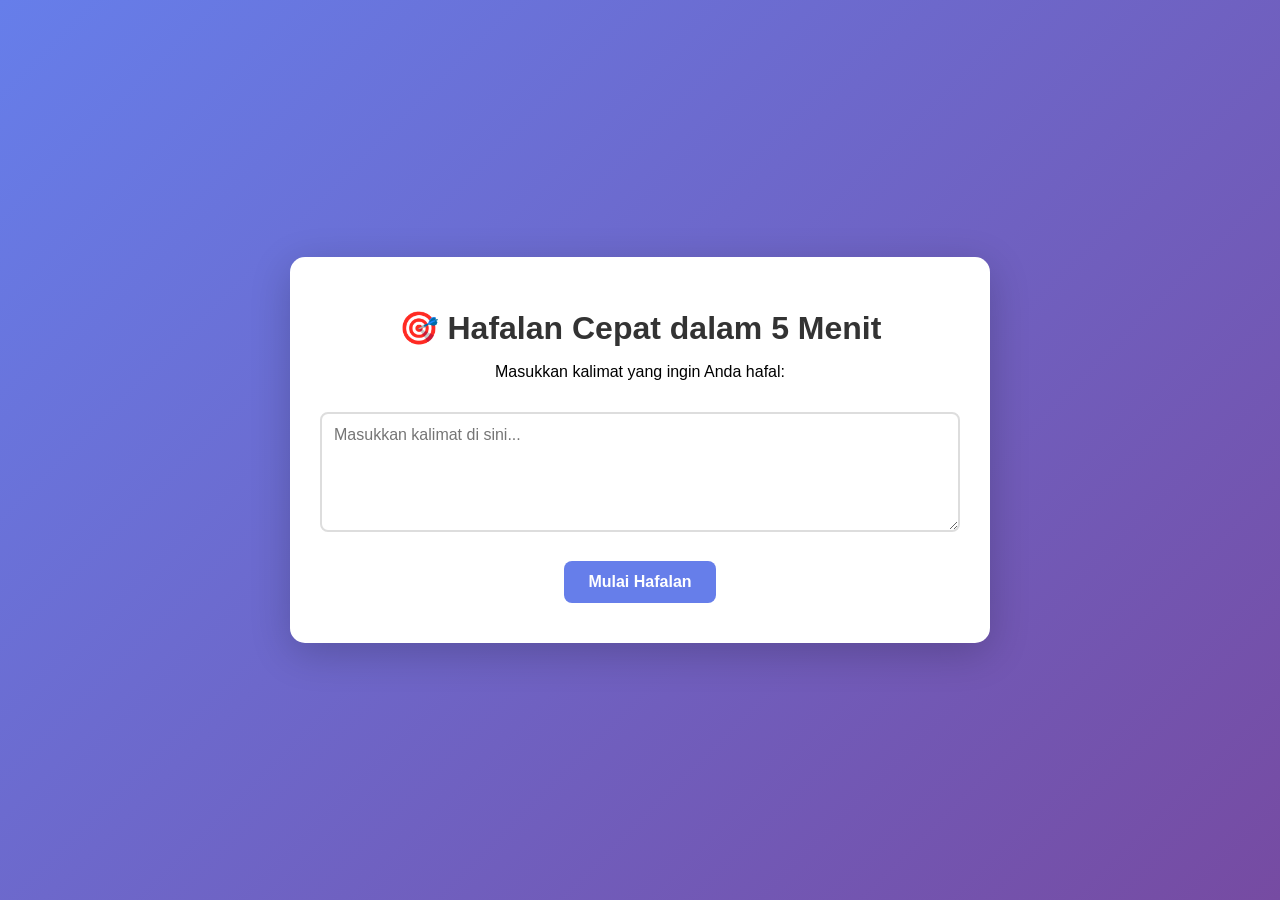
==== index.html @ 285e332a "Add files via upload" ====
<!DOCTYPE html>
<html lang="id">
<head>
    <meta charset="UTF-8">
    <meta name="viewport" content="width=device-width, initial-scale=1.0">
    <title>Hafalan Cepat dalam 5 Menit</title>
    <link rel="stylesheet" href="style.css">
</head>
<body>
    <div class="container">
        <h1>🎯 Hafalan Cepat dalam 5 Menit</h1>
        
        <!-- Mode Input -->
        <div id="inputMode" class="mode-section">
            <p>Masukkan kalimat yang ingin Anda hafal:</p>
            <textarea id="inputText" placeholder="Masukkan kalimat di sini..."></textarea>
            <button id="startBtn" class="btn-primary">Mulai Hafalan</button>
        </div>
        
        <!-- Mode Hafalan -->
        <div id="halamanMode" class="mode-section hidden">
            <div class="timer-box">
                <p id="timer">5:00</p>
            </div>
            <div id="textDisplay" class="text-display"></div>
            <div id="instructions" class="instructions"></div>
            <button id="nextBtn" class="btn-secondary hidden">Lanjut ke Siklus Berikutnya</button>
        </div>
        
        <!-- Mode Recording -->
        <div id="recordingMode" class="mode-section hidden">
            <h2>Uji Hafalan Anda</h2>
            <p class="instruction-text">Tekan tombol dibawah dan ucapkan kalimat yang telah Anda pelajari:</p>
            <button id="recordBtn" class="btn-record">🎤 Mulai Rekam</button>
            <button id="stopBtn" class="btn-stop hidden">⏹ Berhenti</button>
            <div id="recordingIndicator" class="recording-indicator hidden">Merekam...</div>
            <div id="transcriptBox" class="transcript-box hidden">
                <p><strong>Hasil Rekaman Anda:</strong></p>
                <p id="transcript"></p>
            </div>
            <div id="resultBox" class="result-box hidden">
                <p id="resultText"></p>
                <p id="accuracyScore"></p>
            </div>
            <button id="retryBtn" class="btn-secondary hidden">Coba Lagi</button>
            <button id="finishBtn" class="btn-primary hidden">Selesai & Ulangi</button>
        </div>
        
        <!-- Hasil Akhir -->
        <div id="resultMode" class="mode-section hidden">
            <h2>📊 Hasil Hafalan</h2>
            <p id="finalResult"></p>
            <button id="restartBtn" class="btn-primary">Mulai Lagi</button>
        </div>
    </div>
    <script src="script.js"></script>
</body>
</html>
---- style.css ----
* {
    box-sizing: border-box;
}

body {
    font-family: 'Segoe UI', Tahoma, Geneva, Verdana, sans-serif;
    background: linear-gradient(135deg, #667eea 0%, #764ba2 100%);
    display: flex;
    justify-content: center;
    align-items: center;
    min-height: 100vh;
    margin: 0;
    padding: 20px;
}

.container {
    background-color: white;
    padding: 30px;
    border-radius: 15px;
    box-shadow: 0 10px 40px rgba(0,0,0,0.2);
    text-align: center;
    max-width: 700px;
    width: 100%;
}

h1 {
    color: #333;
    margin-bottom: 10px;
    font-size: 2em;
}

h2 {
    color: #667eea;
    margin: 20px 0;
}

.mode-section {
    display: block;
    animation: fadeIn 0.5s ease-in;
}

.mode-section.hidden {
    display: none;
}

@keyframes fadeIn {
    from { opacity: 0; }
    to { opacity: 1; }
}

textarea {
    width: 100%;
    height: 120px;
    margin: 15px 0;
    padding: 12px;
    border: 2px solid #ddd;
    border-radius: 8px;
    resize: vertical;
    font-size: 16px;
    font-family: 'Segoe UI', Tahoma, Geneva, Verdana, sans-serif;
    transition: border-color 0.3s;
}

textarea:focus {
    outline: none;
    border-color: #667eea;
    box-shadow: 0 0 0 3px rgba(102, 126, 234, 0.1);
}

button {
    border: none;
    padding: 12px 24px;
    text-align: center;
    text-decoration: none;
    display: inline-block;
    font-size: 16px;
    margin: 10px 5px;
    cursor: pointer;
    border-radius: 8px;
    transition: all 0.3s ease;
    font-weight: 600;
}

.btn-primary {
    background-color: #667eea;
    color: white;
}

.btn-primary:hover {
    background-color: #5568d3;
    transform: translateY(-2px);
    box-shadow: 0 5px 15px rgba(102, 126, 234, 0.4);
}

.btn-secondary {
    background-color: #48bb78;
    color: white;
}

.btn-secondary:hover {
    background-color: #38a169;
    transform: translateY(-2px);
    box-shadow: 0 5px 15px rgba(72, 187, 120, 0.4);
}

.btn-record {
    background-color: #ed8936;
    color: white;
    font-size: 18px;
    padding: 15px 30px;
}

.btn-record:hover {
    background-color: #dd6b20;
    transform: translateY(-2px);
    box-shadow: 0 5px 15px rgba(237, 137, 54, 0.4);
}

.btn-stop {
    background-color: #f56565;
    color: white;
    font-size: 18px;
    padding: 15px 30px;
}

.btn-stop:hover {
    background-color: #e53e3e;
    transform: translateY(-2px);
    box-shadow: 0 5px 15px rgba(245, 101, 101, 0.4);
}
}

.hidden {
    display: none !important;
}

.timer-box {
    background: linear-gradient(135deg, #667eea 0%, #764ba2 100%);
    color: white;
    padding: 20px;
    border-radius: 12px;
    margin: 15px 0;
}

.timer-box p {
    font-size: 48px;
    margin: 0;
    font-weight: bold;
}

#textDisplay {
    font-size: 28px;
    margin: 25px 0;
    min-height: 80px;
    padding: 20px;
    background-color: #f7fafc;
    border-left: 5px solid #667eea;
    border-radius: 8px;
    line-height: 1.6;
    font-weight: 500;
    color: #2d3748;
}

.instructions {
    font-size: 18px;
    color: #667eea;
    margin: 15px 0;
    font-weight: 500;
}

.instruction-text {
    font-size: 16px;
    color: #666;
    margin: 15px 0;
}

.recording-indicator {
    display: inline-block;
    padding: 10px 20px;
    background-color: #fed7d7;
    color: #c53030;
    border-radius: 8px;
    margin: 15px 0;
    font-weight: bold;
    animation: blink 1s infinite;
}

@keyframes blink {
    0%, 50% { opacity: 1; }
    51%, 100% { opacity: 0.5; }
}

.recording-indicator.hidden {
    display: none;
}

.transcript-box, .result-box {
    background-color: #f7fafc;
    border: 2px solid #667eea;
    border-radius: 8px;
    padding: 20px;
    margin: 15px 0;
    text-align: left;
}

.transcript-box.hidden, .result-box.hidden {
    display: none;
}

#transcript {
    font-size: 16px;
    color: #2d3748;
    margin: 10px 0 0 0;
    padding: 10px;
    background-color: white;
    border-radius: 5px;
    min-height: 40px;
}

#resultText {
    font-size: 18px;
    font-weight: bold;
    margin: 0 0 10px 0;
    padding: 10px;
    border-radius: 5px;
}

#resultText.correct {
    background-color: #c6f6d5;
    color: #22543d;
}

#resultText.incorrect {
    background-color: #fed7d7;
    color: #742a2a;
}

#accuracyScore {
    font-size: 16px;
    color: #666;
    margin: 10px 0;
}

#finalResult {
    font-size: 18px;
    padding: 20px;
    background-color: #f7fafc;
    border-radius: 8px;
    margin: 15px 0;
}
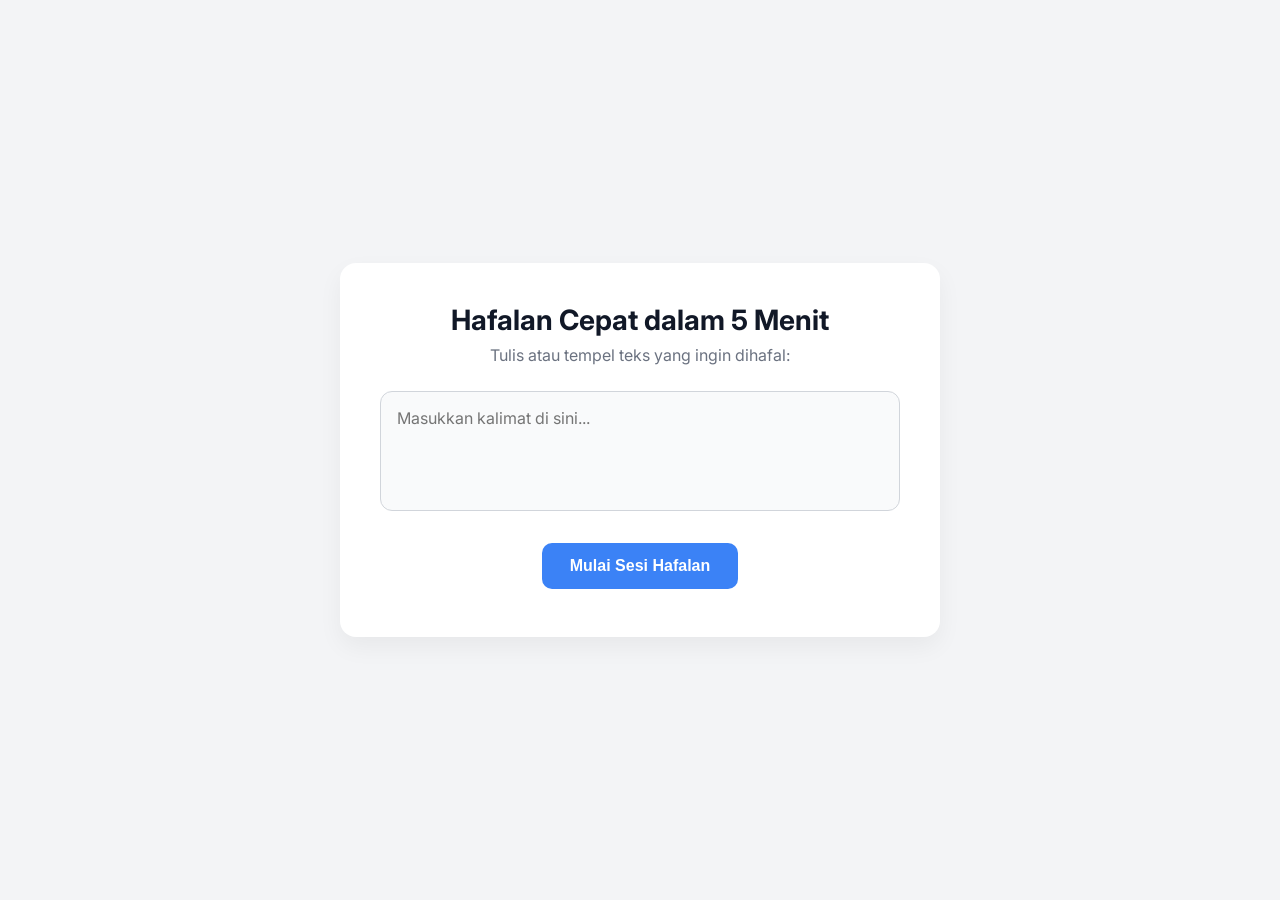
==== commit 6e9a32d0: "Add files via upload" ====
--- a/index.html
+++ b/index.html
@@ -8,13 +8,13 @@
 </head>
 <body>
     <div class="container">
-        <h1>🎯 Hafalan Cepat dalam 5 Menit</h1>
+        <h1>Hafalan Cepat dalam 5 Menit</h1>
         
         <!-- Mode Input -->
         <div id="inputMode" class="mode-section">
-            <p>Masukkan kalimat yang ingin Anda hafal:</p>
+            <p>Tulis atau tempel teks yang ingin dihafal:</p>
             <textarea id="inputText" placeholder="Masukkan kalimat di sini..."></textarea>
-            <button id="startBtn" class="btn-primary">Mulai Hafalan</button>
+            <button id="startBtn" class="btn-primary">Mulai Sesi Hafalan</button>
         </div>
         
         <!-- Mode Hafalan -->
@@ -29,13 +29,13 @@
         
         <!-- Mode Recording -->
         <div id="recordingMode" class="mode-section hidden">
-            <h2>Uji Hafalan Anda</h2>
-            <p class="instruction-text">Tekan tombol dibawah dan ucapkan kalimat yang telah Anda pelajari:</p>
-            <button id="recordBtn" class="btn-record">🎤 Mulai Rekam</button>
-            <button id="stopBtn" class="btn-stop hidden">⏹ Berhenti</button>
-            <div id="recordingIndicator" class="recording-indicator hidden">Merekam...</div>
+            <h2>Latihan Mengingat</h2>
+            <p class="instruction-text">Tekan tombol di bawah dan ucapkan kalimat yang telah Anda pelajari:</p>
+            <button id="recordBtn" class="btn-record">Mulai Bicara</button>
+            <button id="stopBtn" class="btn-stop hidden">Selesai Bicara</button>
+            <div id="recordingIndicator" class="recording-indicator hidden">Mendengarkan...</div>
             <div id="transcriptBox" class="transcript-box hidden">
-                <p><strong>Hasil Rekaman Anda:</strong></p>
+                <p><strong>Hasil Jawaban Anda:</strong></p>
                 <p id="transcript"></p>
             </div>
             <div id="resultBox" class="result-box hidden">
@@ -43,14 +43,14 @@
                 <p id="accuracyScore"></p>
             </div>
             <button id="retryBtn" class="btn-secondary hidden">Coba Lagi</button>
-            <button id="finishBtn" class="btn-primary hidden">Selesai & Ulangi</button>
+            <button id="finishBtn" class="btn-primary hidden">Selesai & Lihat Hasil</button>
         </div>
         
         <!-- Hasil Akhir -->
         <div id="resultMode" class="mode-section hidden">
-            <h2>📊 Hasil Hafalan</h2>
+            <h2>Hasil Latihan</h2>
             <p id="finalResult"></p>
-            <button id="restartBtn" class="btn-primary">Mulai Lagi</button>
+            <button id="restartBtn" class="btn-primary">Mulai Baru</button>
         </div>
     </div>
     <script src="script.js"></script>
--- a/style.css
+++ b/style.css
@@ -1,250 +1,266 @@
-* {
-    box-sizing: border-box;
-}
-
-body {
-    font-family: 'Segoe UI', Tahoma, Geneva, Verdana, sans-serif;
-    background: linear-gradient(135deg, #667eea 0%, #764ba2 100%);
-    display: flex;
-    justify-content: center;
-    align-items: center;
-    min-height: 100vh;
-    margin: 0;
-    padding: 20px;
-}
-
-.container {
-    background-color: white;
-    padding: 30px;
-    border-radius: 15px;
-    box-shadow: 0 10px 40px rgba(0,0,0,0.2);
-    text-align: center;
-    max-width: 700px;
-    width: 100%;
-}
-
-h1 {
-    color: #333;
-    margin-bottom: 10px;
-    font-size: 2em;
-}
-
-h2 {
-    color: #667eea;
-    margin: 20px 0;
-}
-
-.mode-section {
-    display: block;
-    animation: fadeIn 0.5s ease-in;
-}
-
-.mode-section.hidden {
-    display: none;
-}
-
-@keyframes fadeIn {
-    from { opacity: 0; }
-    to { opacity: 1; }
-}
-
-textarea {
-    width: 100%;
-    height: 120px;
-    margin: 15px 0;
-    padding: 12px;
-    border: 2px solid #ddd;
-    border-radius: 8px;
-    resize: vertical;
-    font-size: 16px;
-    font-family: 'Segoe UI', Tahoma, Geneva, Verdana, sans-serif;
-    transition: border-color 0.3s;
-}
-
-textarea:focus {
-    outline: none;
-    border-color: #667eea;
-    box-shadow: 0 0 0 3px rgba(102, 126, 234, 0.1);
-}
-
-button {
-    border: none;
-    padding: 12px 24px;
-    text-align: center;
-    text-decoration: none;
-    display: inline-block;
-    font-size: 16px;
-    margin: 10px 5px;
-    cursor: pointer;
-    border-radius: 8px;
-    transition: all 0.3s ease;
-    font-weight: 600;
-}
-
-.btn-primary {
-    background-color: #667eea;
-    color: white;
-}
-
-.btn-primary:hover {
-    background-color: #5568d3;
-    transform: translateY(-2px);
-    box-shadow: 0 5px 15px rgba(102, 126, 234, 0.4);
-}
-
-.btn-secondary {
-    background-color: #48bb78;
-    color: white;
-}
-
-.btn-secondary:hover {
-    background-color: #38a169;
-    transform: translateY(-2px);
-    box-shadow: 0 5px 15px rgba(72, 187, 120, 0.4);
-}
-
-.btn-record {
-    background-color: #ed8936;
-    color: white;
-    font-size: 18px;
-    padding: 15px 30px;
-}
-
-.btn-record:hover {
-    background-color: #dd6b20;
-    transform: translateY(-2px);
-    box-shadow: 0 5px 15px rgba(237, 137, 54, 0.4);
-}
-
-.btn-stop {
-    background-color: #f56565;
-    color: white;
-    font-size: 18px;
-    padding: 15px 30px;
-}
-
-.btn-stop:hover {
-    background-color: #e53e3e;
-    transform: translateY(-2px);
-    box-shadow: 0 5px 15px rgba(245, 101, 101, 0.4);
-}
-}
-
-.hidden {
-    display: none !important;
-}
-
-.timer-box {
-    background: linear-gradient(135deg, #667eea 0%, #764ba2 100%);
-    color: white;
-    padding: 20px;
-    border-radius: 12px;
-    margin: 15px 0;
-}
-
-.timer-box p {
-    font-size: 48px;
-    margin: 0;
-    font-weight: bold;
-}
-
-#textDisplay {
-    font-size: 28px;
-    margin: 25px 0;
-    min-height: 80px;
-    padding: 20px;
-    background-color: #f7fafc;
-    border-left: 5px solid #667eea;
-    border-radius: 8px;
-    line-height: 1.6;
-    font-weight: 500;
-    color: #2d3748;
-}
-
-.instructions {
-    font-size: 18px;
-    color: #667eea;
-    margin: 15px 0;
-    font-weight: 500;
-}
-
-.instruction-text {
-    font-size: 16px;
-    color: #666;
-    margin: 15px 0;
-}
-
-.recording-indicator {
-    display: inline-block;
-    padding: 10px 20px;
-    background-color: #fed7d7;
-    color: #c53030;
-    border-radius: 8px;
-    margin: 15px 0;
-    font-weight: bold;
-    animation: blink 1s infinite;
-}
-
-@keyframes blink {
-    0%, 50% { opacity: 1; }
-    51%, 100% { opacity: 0.5; }
-}
-
-.recording-indicator.hidden {
-    display: none;
-}
-
-.transcript-box, .result-box {
-    background-color: #f7fafc;
-    border: 2px solid #667eea;
-    border-radius: 8px;
-    padding: 20px;
-    margin: 15px 0;
-    text-align: left;
-}
-
-.transcript-box.hidden, .result-box.hidden {
-    display: none;
-}
-
-#transcript {
-    font-size: 16px;
-    color: #2d3748;
-    margin: 10px 0 0 0;
-    padding: 10px;
-    background-color: white;
-    border-radius: 5px;
-    min-height: 40px;
-}
-
-#resultText {
-    font-size: 18px;
-    font-weight: bold;
-    margin: 0 0 10px 0;
-    padding: 10px;
-    border-radius: 5px;
-}
-
-#resultText.correct {
-    background-color: #c6f6d5;
-    color: #22543d;
-}
-
-#resultText.incorrect {
-    background-color: #fed7d7;
-    color: #742a2a;
-}
-
-#accuracyScore {
-    font-size: 16px;
-    color: #666;
-    margin: 10px 0;
-}
-
-#finalResult {
-    font-size: 18px;
-    padding: 20px;
-    background-color: #f7fafc;
-    border-radius: 8px;
-    margin: 15px 0;
+@import url('https://fonts.googleapis.com/css2?family=Inter:wght@400;500;600;700&display=swap');
+
+* {
+    box-sizing: border-box;
+    margin: 0;
+    padding: 0;
+}
+
+body {
+    font-family: 'Inter', -apple-system, BlinkMacSystemFont, sans-serif;
+    background-color: #f3f4f6;
+    color: #1f2937;
+    display: flex;
+    justify-content: center;
+    align-items: center;
+    min-height: 100vh;
+    padding: 20px;
+}
+
+.container {
+    background-color: #ffffff;
+    padding: 40px;
+    border-radius: 16px;
+    box-shadow: 0 10px 25px rgba(0, 0, 0, 0.05);
+    text-align: center;
+    max-width: 600px;
+    width: 100%;
+}
+
+h1 {
+    color: #111827;
+    margin-bottom: 8px;
+    font-size: 1.75rem;
+    font-weight: 700;
+}
+
+h2 {
+    color: #374151;
+    margin: 20px 0;
+    font-size: 1.25rem;
+    font-weight: 600;
+}
+
+.mode-section {
+    display: block;
+    animation: fadeIn 0.4s ease-out;
+}
+
+.mode-section.hidden {
+    display: none;
+}
+
+@keyframes fadeIn {
+    from { opacity: 0; transform: translateY(10px); }
+    to { opacity: 1; transform: translateY(0); }
+}
+
+p {
+    color: #6b7280;
+    font-size: 1rem;
+    margin-bottom: 16px;
+}
+
+textarea {
+    width: 100%;
+    height: 120px;
+    margin: 10px 0 20px;
+    padding: 16px;
+    border: 1px solid #d1d5db;
+    border-radius: 12px;
+    resize: none;
+    font-size: 1rem;
+    font-family: inherit;
+    transition: all 0.2s;
+    background-color: #f9fafb;
+}
+
+textarea:focus {
+    outline: none;
+    border-color: #3b82f6;
+    background-color: #ffffff;
+    box-shadow: 0 0 0 4px rgba(59, 130, 246, 0.1);
+}
+
+button {
+    border: none;
+    padding: 14px 28px;
+    text-align: center;
+    display: inline-flex;
+    justify-content: center;
+    align-items: center;
+    gap: 8px;
+    font-size: 1rem;
+    margin: 8px 4px;
+    cursor: pointer;
+    border-radius: 10px;
+    transition: all 0.2s;
+    font-weight: 600;
+}
+
+.btn-primary {
+    background-color: #3b82f6;
+    color: white;
+}
+
+.btn-primary:hover {
+    background-color: #2563eb;
+}
+
+.btn-secondary {
+    background-color: #f3f4f6;
+    color: #374151;
+}
+
+.btn-secondary:hover {
+    background-color: #e5e7eb;
+}
+
+.btn-record {
+    background-color: #10b981;
+    color: white;
+}
+
+.btn-record:hover {
+    background-color: #059669;
+}
+
+.btn-stop {
+    background-color: #ef4444;
+    color: white;
+}
+
+.btn-stop:hover {
+    background-color: #dc2626;
+}
+
+.hidden {
+    display: none !important;
+}
+
+.timer-box {
+    background-color: #f3f4f6;
+    color: #1f2937;
+    padding: 24px;
+    border-radius: 16px;
+    margin: 20px 0;
+    display: inline-block;
+    min-width: 160px;
+}
+
+.timer-box p {
+    font-size: 3rem;
+    margin: 0;
+    font-weight: 700;
+    font-variant-numeric: tabular-nums;
+    color: #111827;
+}
+
+#textDisplay {
+    font-size: 1.5rem;
+    margin: 30px 0;
+    min-height: 80px;
+    padding: 24px;
+    background-color: #ffffff;
+    border: 2px solid #e5e7eb;
+    border-radius: 16px;
+    line-height: 1.5;
+    font-weight: 500;
+    color: #1f2937;
+}
+
+.instructions {
+    font-size: 1.125rem;
+    color: #4b5563;
+    margin: 20px 0;
+    font-weight: 500;
+}
+
+.instruction-text {
+    font-size: 1rem;
+    color: #6b7280;
+    margin: 15px 0;
+}
+
+.recording-indicator {
+    display: inline-block;
+    padding: 8px 16px;
+    background-color: #fee2e2;
+    color: #b91c1c;
+    border-radius: 20px;
+    margin: 15px 0;
+    font-size: 0.875rem;
+    font-weight: 600;
+    animation: pulse 2s infinite;
+}
+
+@keyframes pulse {
+    0% { opacity: 1; }
+    50% { opacity: 0.6; }
+    100% { opacity: 1; }
+}
+
+.transcript-box, .result-box {
+    background-color: #f9fafb;
+    border: 1px solid #e5e7eb;
+    border-radius: 12px;
+    padding: 24px;
+    margin: 20px 0;
+    text-align: left;
+}
+
+#transcript {
+    font-size: 1.125rem;
+    color: #374151;
+    margin: 12px 0 0 0;
+    padding: 16px;
+    background-color: #ffffff;
+    border: 1px solid #e5e7eb;
+    border-radius: 8px;
+    min-height: 60px;
+    line-height: 1.5;
+}
+
+#resultText {
+    font-size: 1.25rem;
+    font-weight: 700;
+    margin: 0 0 12px 0;
+    padding: 12px 16px;
+    border-radius: 8px;
+    display: inline-block;
+}
+
+#resultText.correct {
+    background-color: #d1fae5;
+    color: #065f46;
+}
+
+#resultText.incorrect {
+    background-color: #fee2e2;
+    color: #991b1b;
+}
+
+#accuracyScore {
+    font-size: 1rem;
+    color: #4b5563;
+    margin: 12px 0;
+    font-weight: 500;
+}
+
+#finalResult {
+    font-size: 1.125rem;
+    padding: 24px;
+    background-color: #f9fafb;
+    border: 1px solid #e5e7eb;
+    border-radius: 12px;
+    margin: 20px 0;
+    line-height: 1.6;
+    color: #374151;
+}
+
+#finalResult strong {
+    color: #111827;
+    font-size: 1.25rem;
+    display: block;
+    margin-bottom: 12px;
 }
